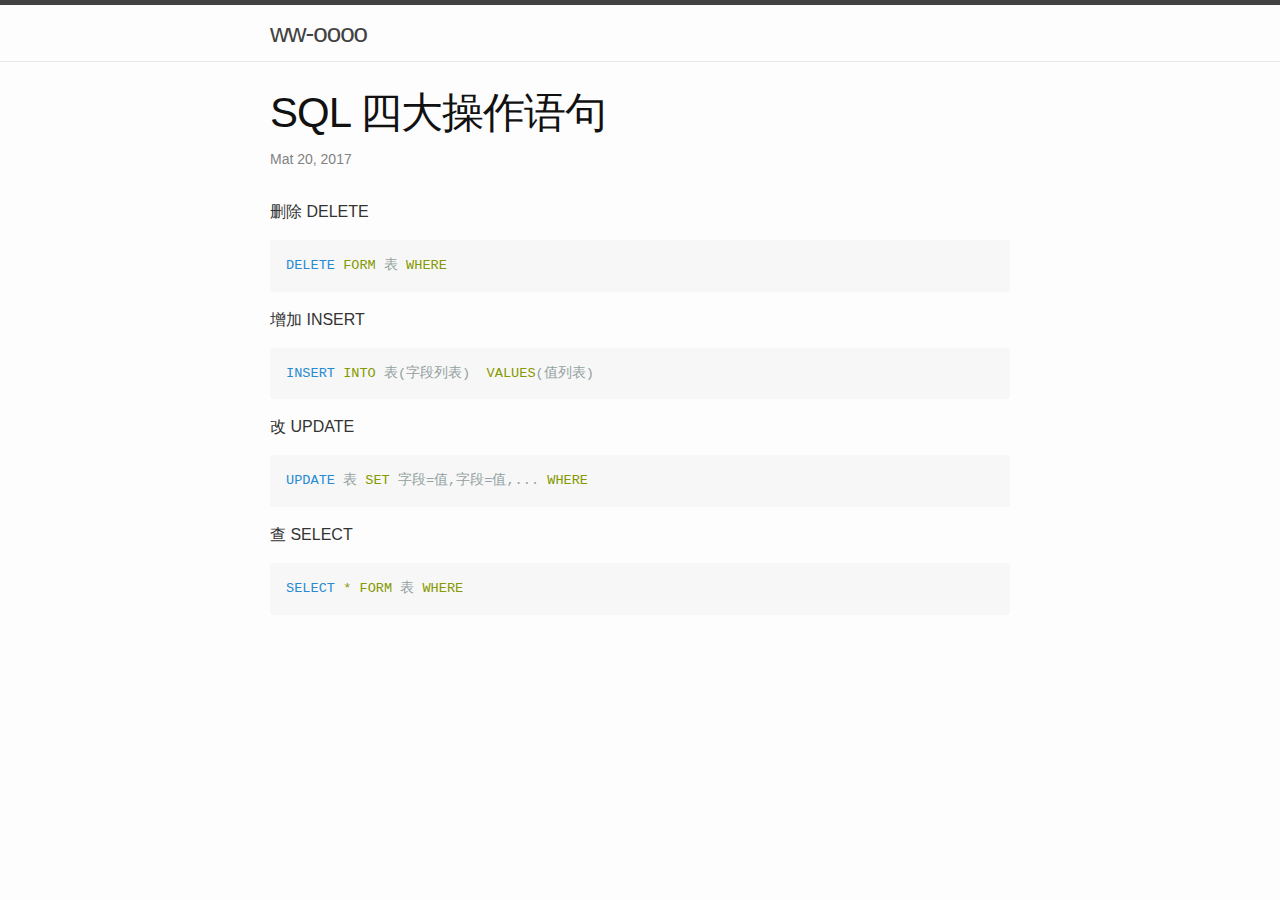
==== 2017.3.20.html @ aa470a13 "数据库四大操作语句" ====
<!DOCTYPE html>
<html>

  <head>
  <meta charset="utf-8">
  <meta name="viewport" content="width=device-width, initial-scale=1">
  <title>上传文件</title>

  <link rel="stylesheet" href="css/main.css">
</head>
  <body>
    <header class="site-header">
  <div class="wrapper">
    <a class="site-title">ww-oooo</a>
  </div>

</header>


    <div class="page-content">
      <div class="wrapper">
        <article class="post" itemscope itemtype="http://schema.org/BlogPosting">

  <header class="post-header">
    <h1 class="post-title" itemprop="name headline">SQL
四大操作语句</h1>
    <p class="post-meta"><time datetime="2017-03-20T00:00:00+00:00" itemprop="datePublished">Mat 20, 2017</time></p>
  </header>

  <div class="markdown-body" itemprop="articleBody">


<p>删除  DELETE</p>

<div class="language-js highlighter-rouge">
	 <pre class="highlight"><code><span class="kd">DELETE</span> <span class="o">FORM</span> <span class="nx">表</span> <span class="o">WHERE</span>
</code></pre>
</div>
<p>增加  INSERT</p>
<div class="language-js highlighter-rouge">
	 <pre class="highlight"><code><span class="kd">INSERT</span> <span class="o">INTO</span> <span class="nx">表(字段列表)</span> <span class="o"> VALUES</span><span class="nx">(值列表)</span>
</code></pre>
</div>
<p>改  UPDATE</p>
<div class="language-js highlighter-rouge">
	 <pre class="highlight"><code><span class="kd">UPDATE</span> <span class="nx">表</span> <span class="o">SET</span> <span class="nx">字段=值,字段=值,...</span> <span class="o">WHERE</span>
</code></pre>
</div>
<p>查  SELECT</p>
<div class="language-js highlighter-rouge">
	 <pre class="highlight"><code><span class="kd">SELECT</span> <span class="o">*</span> <span class="o">FORM</span> <span class="nx">表</span> <span class="o">WHERE</span>
</code></pre>
</div>




  </div>

</article>

      </div>
    </div>



  </body>

</html>
---- css/main.css ----
/** Reset some basic elements */

body,
h1,
h2,
h3,
h4,
h5,
h6,
p,
blockquote,
pre,
hr,
dl,
dd,
ol,
ul,
figure {
	margin: 0;
	padding: 0;
}


/** Basic styling */

body {
	font: 400 16px/1.5 "Helvetica Neue", Helvetica, Arial, sans-serif;
	color: #111;
	background-color: #fdfdfd;
	-webkit-text-size-adjust: 100%;
	-webkit-font-feature-settings: "kern" 1;
	-moz-font-feature-settings: "kern" 1;
	-o-font-feature-settings: "kern" 1;
	font-feature-settings: "kern" 1;
	font-kerning: normal;
}


/** Set `margin-bottom` to maintain vertical rhythm */

h1,
h2,
h3,
h4,
h5,
h6,
p,
blockquote,
pre,
ul,
ol,
dl,
figure {
	margin-bottom: 15px;
}


/** Images */

img {
	max-width: 100%;
	vertical-align: middle;
}


/** Figures */

figure> img {
	display: block;
}

figcaption {
	font-size: 14px;
}


/** Headings */

h1,
h2,
h3,
h4,
h5,
h6 {
	font-weight: 400;
}


/** Links */

a {
	color: #2a7ae2;
	text-decoration: none;
}

a:hover {
	color: #111;
}


/** Wrapper */

.wrapper {
	max-width: -webkit-calc(800px - (30px * 2));
	max-width: calc(800px - (30px * 2));
	margin-right: auto;
	margin-left: auto;
	padding-right: 30px;
	padding-left: 30px;
}

@media screen and (max-width: 800px) {
	.wrapper {
		max-width: -webkit-calc(800px - (30px));
		max-width: calc(800px - (30px));
		padding-right: 15px;
		padding-left: 15px;
	}
}


/** Clearfix */

.wrapper:after,
.footer-col-wrapper:after {
	content: "";
	display: table;
	clear: both;
}


/** Icons */

.icon> svg {
	display: inline-block;
	width: 16px;
	height: 16px;
	vertical-align: middle;
}

.icon> svg path {
	fill: #828282;
}


/** Site header */

.site-header {
	border-top: 5px solid #424242;
	border-bottom: 1px solid #e8e8e8;
	min-height: 56px;
	position: relative;
}

.site-title {
	font-size: 26px;
	font-weight: 300;
	line-height: 56px;
	letter-spacing: -1px;
	margin-bottom: 0;
	float: left;
}

.site-title,
.site-title:visited {
	color: #424242;
}

.site-nav {
	float: right;
	line-height: 56px;
}

.site-nav .menu-icon {
	display: none;
}

.site-nav .page-link {
	color: #111;
	line-height: 1.5;
}

.site-nav .page-link:not(:last-child) {
	margin-right: 20px;
}

@media screen and (max-width: 600px) {
	.site-nav {
		position: absolute;
		top: 9px;
		right: 15px;
		background-color: #fdfdfd;
		border: 1px solid #e8e8e8;
		border-radius: 5px;
		text-align: right;
	}
	.site-nav .menu-icon {
		display: block;
		float: right;
		width: 36px;
		height: 26px;
		line-height: 0;
		padding-top: 10px;
		text-align: center;
	}
	.site-nav .menu-icon> svg {
		width: 18px;
		height: 15px;
	}
	.site-nav .menu-icon> svg path {
		fill: #424242;
	}
	.site-nav .trigger {
		clear: both;
		display: none;
	}
	.site-nav:hover .trigger {
		display: block;
		padding-bottom: 5px;
	}
	.site-nav .page-link {
		display: block;
		padding: 5px 10px;
		margin-left: 20px;
	}
	.site-nav .page-link:not(:last-child) {
		margin-right: 0;
	}
}


/** Site footer */

.site-footer {
	border-top: 1px solid #e8e8e8;
	padding: 30px 0;
}

.footer-heading {
	font-size: 18px;
	margin-bottom: 15px;
}

.contact-list,
.social-media-list {
	list-style: none;
	margin-left: 0;
}

.footer-col-wrapper {
	font-size: 15px;
	color: #828282;
	margin-left: -15px;
}

.footer-col {
	float: left;
	margin-bottom: 15px;
	padding-left: 15px;
}

.footer-col-1 {
	width: -webkit-calc(35% - (30px / 2));
	width: calc(35% - (30px / 2));
}

.footer-col-2 {
	width: -webkit-calc(20% - (30px / 2));
	width: calc(20% - (30px / 2));
}

.footer-col-3 {
	width: -webkit-calc(45% - (30px / 2));
	width: calc(45% - (30px / 2));
}

@media screen and (max-width: 800px) {
	.footer-col-1,
	.footer-col-2 {
		width: -webkit-calc(50% - (30px / 2));
		width: calc(50% - (30px / 2));
	}
	.footer-col-3 {
		width: -webkit-calc(100% - (30px / 2));
		width: calc(100% - (30px / 2));
	}
}

@media screen and (max-width: 600px) {
	.footer-col {
		float: none;
		width: -webkit-calc(100% - (30px / 2));
		width: calc(100% - (30px / 2));
	}
}


/** Page content */

.page-content {
	padding: 30px 0;
}

.page-heading {
	font-size: 20px;
}

.post-list {
	margin-left: 0;
	list-style: none;
}

.post-list> li {
	margin-bottom: 30px;
}

.post-list> li> h2 {
	margin-bottom: 0;
	padding-bottom: 15px;
	border-bottom: 1px solid #e8e8e8;
}

.post-meta {
	font-size: 14px;
	color: #828282;
}

.post-link {
	display: block;
	font-size: 18px;
}


/** Posts */

.post-header {
	margin-bottom: 30px;
}

.post-title {
	font-size: 42px;
	letter-spacing: -1px;
	line-height: 1;
}

@media screen and (max-width: 800px) {
	.post-title {
		font-size: 36px;
	}
}


/* Solarized Dark
For use with Jekyll and Pygments
http://ethanschoonover.com/solarized
SOLARIZED HEX      ROLE
--------- -------- ------------------------------------------
base03    #002b36  background
base01    #586e75  comments / secondary content
base1     #93a1a1  body text / default code / primary content
orange    #cb4b16  constants
red       #dc322f  regex, special keywords
blue      #268bd2  reserved keywords
cyan      #2aa198  strings, numbers
green     #859900  operators, other keywords
*/

.highlight {
	background-color: #002b36;
	color: #93a1a1;
}

.highlight .c {
	color: #586e75;
}


/* Comment */

.highlight .err {
	color: #93a1a1;
}


/* Error */

.highlight .g {
	color: #93a1a1;
}


/* Generic */

.highlight .k {
	color: #859900;
}


/* Keyword */

.highlight .l {
	color: #93a1a1;
}


/* Literal */

.highlight .n {
	color: #93a1a1;
}


/* Name */

.highlight .o {
	color: #859900;
}


/* Operator */

.highlight .x {
	color: #cb4b16;
}


/* Other */

.highlight .p {
	color: #93a1a1;
}


/* Punctuation */

.highlight .cm {
	color: #586e75;
}


/* Comment.Multiline */

.highlight .cp {
	color: #859900;
}


/* Comment.Preproc */

.highlight .c1 {
	color: #586e75;
}


/* Comment.Single */

.highlight .cs {
	color: #859900;
}


/* Comment.Special */

.highlight .gd {
	color: #2aa198;
}


/* Generic.Deleted */

.highlight .ge {
	color: #93a1a1;
	font-style: italic;
}


/* Generic.Emph */

.highlight .gr {
	color: #dc322f;
}


/* Generic.Error */

.highlight .gh {
	color: #cb4b16;
}


/* Generic.Heading */

.highlight .gi {
	color: #859900;
}


/* Generic.Inserted */

.highlight .go {
	color: #93a1a1;
}


/* Generic.Output */

.highlight .gp {
	color: #93a1a1;
}


/* Generic.Prompt */

.highlight .gs {
	color: #93a1a1;
	font-weight: bold;
}


/* Generic.Strong */

.highlight .gu {
	color: #cb4b16;
}


/* Generic.Subheading */

.highlight .gt {
	color: #93a1a1;
}


/* Generic.Traceback */

.highlight .kc {
	color: #cb4b16;
}


/* Keyword.Constant */

.highlight .kd {
	color: #268bd2;
}


/* Keyword.Declaration */

.highlight .kn {
	color: #859900;
}


/* Keyword.Namespace */

.highlight .kp {
	color: #859900;
}


/* Keyword.Pseudo */

.highlight .kr {
	color: #268bd2;
}


/* Keyword.Reserved */

.highlight .kt {
	color: #dc322f;
}


/* Keyword.Type */

.highlight .ld {
	color: #93a1a1;
}


/* Literal.Date */

.highlight .m {
	color: #2aa198;
}


/* Literal.Number */

.highlight .s {
	color: #2aa198;
}


/* Literal.String */

.highlight .na {
	color: #93a1a1;
}


/* Name.Attribute */

.highlight .nb {
	color: #B58900;
}


/* Name.Builtin */

.highlight .nc {
	color: #268bd2;
}


/* Name.Class */

.highlight .no {
	color: #cb4b16;
}


/* Name.Constant */

.highlight .nd {
	color: #268bd2;
}


/* Name.Decorator */

.highlight .ni {
	color: #cb4b16;
}


/* Name.Entity */

.highlight .ne {
	color: #cb4b16;
}


/* Name.Exception */

.highlight .nf {
	color: #268bd2;
}


/* Name.Function */

.highlight .nl {
	color: #93a1a1;
}


/* Name.Label */

.highlight .nn {
	color: #93a1a1;
}


/* Name.Namespace */

.highlight .nx {
	color: #93a1a1;
}


/* Name.Other */

.highlight .py {
	color: #93a1a1;
}


/* Name.Property */

.highlight .nt {
	color: #268bd2;
}


/* Name.Tag */

.highlight .nv {
	color: #268bd2;
}


/* Name.Variable */

.highlight .ow {
	color: #859900;
}


/* Operator.Word */

.highlight .w {
	color: #93a1a1;
}


/* Text.Whitespace */

.highlight .mf {
	color: #2aa198;
}


/* Literal.Number.Float */

.highlight .mh {
	color: #2aa198;
}


/* Literal.Number.Hex */

.highlight .mi {
	color: #2aa198;
}


/* Literal.Number.Integer */

.highlight .mo {
	color: #2aa198;
}


/* Literal.Number.Oct */

.highlight .sb {
	color: #586e75;
}


/* Literal.String.Backtick */

.highlight .sc {
	color: #2aa198;
}


/* Literal.String.Char */

.highlight .sd {
	color: #93a1a1;
}


/* Literal.String.Doc */

.highlight .s2 {
	color: #2aa198;
}


/* Literal.String.Double */

.highlight .se {
	color: #cb4b16;
}


/* Literal.String.Escape */

.highlight .sh {
	color: #93a1a1;
}


/* Literal.String.Heredoc */

.highlight .si {
	color: #2aa198;
}


/* Literal.String.Interpol */

.highlight .sx {
	color: #2aa198;
}


/* Literal.String.Other */

.highlight .sr {
	color: #dc322f;
}


/* Literal.String.Regex */

.highlight .s1 {
	color: #2aa198;
}


/* Literal.String.Single */

.highlight .ss {
	color: #2aa198;
}


/* Literal.String.Symbol */

.highlight .bp {
	color: #268bd2;
}


/* Name.Builtin.Pseudo */

.highlight .vc {
	color: #268bd2;
}


/* Name.Variable.Class */

.highlight .vg {
	color: #268bd2;
}


/* Name.Variable.Global */

.highlight .vi {
	color: #268bd2;
}


/* Name.Variable.Instance */

.highlight .il {
	color: #2aa198;
}


/* Literal.Number.Integer.Long */

@font-face {
	font-family: octicons-link;
	src: url([data-uri]) format("woff");
}

.markdown-body {
	-ms-text-size-adjust: 100%;
	-webkit-text-size-adjust: 100%;
	line-height: 1.5;
	color: #333;
	font-family: -apple-system, BlinkMacSystemFont, "Segoe UI", Roboto, Helvetica, Arial, sans-serif, "Apple Color Emoji", "Segoe UI Emoji", "Segoe UI Symbol";
	font-size: 16px;
	line-height: 1.5;
	word-wrap: break-word;
}

.markdown-body .pl-c {
	color: #969896;
}

.markdown-body .pl-c1,
.markdown-body .pl-s .pl-v {
	color: #0086b3;
}

.markdown-body .pl-e,
.markdown-body .pl-en {
	color: #795da3;
}

.markdown-body .pl-smi,
.markdown-body .pl-s .pl-s1 {
	color: #333;
}

.markdown-body .pl-ent {
	color: #63a35c;
}

.markdown-body .pl-k {
	color: #a71d5d;
}

.markdown-body .pl-s,
.markdown-body .pl-pds,
.markdown-body .pl-s .pl-pse .pl-s1,
.markdown-body .pl-sr,
.markdown-body .pl-sr .pl-cce,
.markdown-body .pl-sr .pl-sre,
.markdown-body .pl-sr .pl-sra {
	color: #183691;
}

.markdown-body .pl-v {
	color: #ed6a43;
}

.markdown-body .pl-id {
	color: #b52a1d;
}

.markdown-body .pl-ii {
	color: #f8f8f8;
	background-color: #b52a1d;
}

.markdown-body .pl-sr .pl-cce {
	font-weight: bold;
	color: #63a35c;
}

.markdown-body .pl-ml {
	color: #693a17;
}

.markdown-body .pl-mh,
.markdown-body .pl-mh .pl-en,
.markdown-body .pl-ms {
	font-weight: bold;
	color: #1d3e81;
}

.markdown-body .pl-mq {
	color: #008080;
}

.markdown-body .pl-mi {
	font-style: italic;
	color: #333;
}

.markdown-body .pl-mb {
	font-weight: bold;
	color: #333;
}

.markdown-body .pl-md {
	color: #bd2c00;
	background-color: #ffecec;
}

.markdown-body .pl-mi1 {
	color: #55a532;
	background-color: #eaffea;
}

.markdown-body .pl-mdr {
	font-weight: bold;
	color: #795da3;
}

.markdown-body .pl-mo {
	color: #1d3e81;
}

.markdown-body .octicon {
	display: inline-block;
	vertical-align: text-top;
	fill: currentColor;
}

.markdown-body a {
	background-color: transparent;
	-webkit-text-decoration-skip: objects;
}

.markdown-body a:active,
.markdown-body a:hover {
	outline-width: 0;
}

.markdown-body strong {
	font-weight: inherit;
}

.markdown-body strong {
	font-weight: bolder;
}

.markdown-body h1 {
	font-size: 2em;
	margin: 0.67em 0;
}

.markdown-body img {
	border-style: none;
}

.markdown-body svg:not(:root) {
	overflow: hidden;
}

.markdown-body code,
.markdown-body kbd,
.markdown-body pre {
	font-family: monospace, monospace;
	font-size: 1em;
}

.markdown-body hr {
	box-sizing: content-box;
	height: 0;
	overflow: visible;
}

.markdown-body input {
	font: inherit;
	margin: 0;
}

.markdown-body input {
	overflow: visible;
}

.markdown-body [type="checkbox"] {
	box-sizing: border-box;
	padding: 0;
}

.markdown-body * {
	box-sizing: border-box;
}

.markdown-body input {
	font-family: inherit;
	font-size: inherit;
	line-height: inherit;
}

.markdown-body a {
	color: #4078c0;
	text-decoration: none;
}

.markdown-body a:hover,
.markdown-body a:active {
	text-decoration: underline;
}

.markdown-body strong {
	font-weight: 600;
}

.markdown-body hr {
	height: 0;
	margin: 15px 0;
	overflow: hidden;
	background: transparent;
	border: 0;
	border-bottom: 1px solid #ddd;
}

.markdown-body hr::before {
	display: table;
	content: "";
}

.markdown-body hr::after {
	display: table;
	clear: both;
	content: "";
}

.markdown-body table {
	border-spacing: 0;
	border-collapse: collapse;
}

.markdown-body td,
.markdown-body th {
	padding: 0;
}

.markdown-body h1,
.markdown-body h2,
.markdown-body h3,
.markdown-body h4,
.markdown-body h5,
.markdown-body h6 {
	margin-top: 0;
	margin-bottom: 0;
}

.markdown-body h1 {
	font-size: 32px;
	font-weight: 600;
}

.markdown-body h2 {
	font-size: 24px;
	font-weight: 600;
}

.markdown-body h3 {
	font-size: 20px;
	font-weight: 600;
}

.markdown-body h4 {
	font-size: 16px;
	font-weight: 600;
}

.markdown-body h5 {
	font-size: 14px;
	font-weight: 600;
}

.markdown-body h6 {
	font-size: 12px;
	font-weight: 600;
}

.markdown-body p {
	margin-top: 0;
	margin-bottom: 10px;
}

.markdown-body blockquote {
	margin: 0;
}

.markdown-body ul,
.markdown-body ol {
	padding-left: 0;
	margin-top: 0;
	margin-bottom: 0;
}

.markdown-body ol ol,
.markdown-body ul ol {
	list-style-type: lower-roman;
}

.markdown-body ul ul ol,
.markdown-body ul ol ol,
.markdown-body ol ul ol,
.markdown-body ol ol ol {
	list-style-type: lower-alpha;
}

.markdown-body dd {
	margin-left: 0;
}

.markdown-body code {
	font-family: Consolas, "Liberation Mono", Menlo, Courier, monospace;
	font-size: 12px;
}

.markdown-body pre {
	margin-top: 0;
	margin-bottom: 0;
	font: 12px Consolas, "Liberation Mono", Menlo, Courier, monospace;
}

.markdown-body .octicon {
	vertical-align: text-bottom;
}

.markdown-body input {
	-webkit-font-feature-settings: "liga" 0;
	font-feature-settings: "liga" 0;
}

.markdown-body::before {
	display: table;
	content: "";
}

.markdown-body::after {
	display: table;
	clear: both;
	content: "";
}

.markdown-body> *:first-child {
	margin-top: 0 !important;
}

.markdown-body> *:last-child {
	margin-bottom: 0 !important;
}

.markdown-body a:not([href]) {
	color: inherit;
	text-decoration: none;
}

.markdown-body .anchor {
	float: left;
	padding-right: 4px;
	margin-left: -20px;
	line-height: 1;
}

.markdown-body .anchor:focus {
	outline: none;
}

.markdown-body p,
.markdown-body blockquote,
.markdown-body ul,
.markdown-body ol,
.markdown-body dl,
.markdown-body table,
.markdown-body pre {
	margin-top: 0;
	margin-bottom: 16px;
}

.markdown-body hr {
	height: 0.25em;
	padding: 0;
	margin: 24px 0;
	background-color: #e7e7e7;
	border: 0;
}

.markdown-body blockquote {
	padding: 0 1em;
	color: #777;
	border-left: 0.25em solid #ddd;
}

.markdown-body blockquote>:first-child {
	margin-top: 0;
}

.markdown-body blockquote>:last-child {
	margin-bottom: 0;
}

.markdown-body kbd {
	display: inline-block;
	padding: 3px 5px;
	font-size: 11px;
	line-height: 10px;
	color: #555;
	vertical-align: middle;
	background-color: #fcfcfc;
	border: solid 1px #ccc;
	border-bottom-color: #bbb;
	border-radius: 3px;
	box-shadow: inset 0 -1px 0 #bbb;
}

.markdown-body h1,
.markdown-body h2,
.markdown-body h3,
.markdown-body h4,
.markdown-body h5,
.markdown-body h6 {
	margin-top: 24px;
	margin-bottom: 16px;
	font-weight: 600;
	line-height: 1.25;
}

.markdown-body h1 .octicon-link,
.markdown-body h2 .octicon-link,
.markdown-body h3 .octicon-link,
.markdown-body h4 .octicon-link,
.markdown-body h5 .octicon-link,
.markdown-body h6 .octicon-link {
	color: #000;
	vertical-align: middle;
	visibility: hidden;
}

.markdown-body h1:hover .anchor,
.markdown-body h2:hover .anchor,
.markdown-body h3:hover .anchor,
.markdown-body h4:hover .anchor,
.markdown-body h5:hover .anchor,
.markdown-body h6:hover .anchor {
	text-decoration: none;
}

.markdown-body h1:hover .anchor .octicon-link,
.markdown-body h2:hover .anchor .octicon-link,
.markdown-body h3:hover .anchor .octicon-link,
.markdown-body h4:hover .anchor .octicon-link,
.markdown-body h5:hover .anchor .octicon-link,
.markdown-body h6:hover .anchor .octicon-link {
	visibility: visible;
}

.markdown-body h1 {
	padding-bottom: 0.3em;
	font-size: 2em;
	border-bottom: 1px solid #eee;
}

.markdown-body h2 {
	padding-bottom: 0.3em;
	font-size: 1.5em;
	border-bottom: 1px solid #eee;
}

.markdown-body h3 {
	font-size: 1.25em;
}

.markdown-body h4 {
	font-size: 1em;
}

.markdown-body h5 {
	font-size: 0.875em;
}

.markdown-body h6 {
	font-size: 0.85em;
	color: #777;
}

.markdown-body ul,
.markdown-body ol {
	padding-left: 2em;
}

.markdown-body ul ul,
.markdown-body ul ol,
.markdown-body ol ol,
.markdown-body ol ul {
	margin-top: 0;
	margin-bottom: 0;
}

.markdown-body li> p {
	margin-top: 16px;
}

.markdown-body li+ li {
	margin-top: 0.25em;
}

.markdown-body dl {
	padding: 0;
}

.markdown-body dl dt {
	padding: 0;
	margin-top: 16px;
	font-size: 1em;
	font-style: italic;
	font-weight: bold;
}

.markdown-body dl dd {
	padding: 0 16px;
	margin-bottom: 16px;
}

.markdown-body table {
	display: block;
	width: 100%;
	overflow: auto;
}

.markdown-body table th {
	font-weight: bold;
}

.markdown-body table th,
.markdown-body table td {
	padding: 6px 13px;
	border: 1px solid #ddd;
}

.markdown-body table tr {
	background-color: #fff;
	border-top: 1px solid #ccc;
}

.markdown-body table tr:nth-child(2n) {
	background-color: #f8f8f8;
}

.markdown-body img {
	max-width: 100%;
	box-sizing: content-box;
	background-color: #fff;
}

.markdown-body code {
	padding: 0;
	padding-top: 0.2em;
	padding-bottom: 0.2em;
	margin: 0;
	font-size: 85%;
	background-color: rgba(0, 0, 0, 0.04);
	border-radius: 3px;
}

.markdown-body code::before,
.markdown-body code::after {
	letter-spacing: -0.2em;
	content: "\00a0";
}

.markdown-body pre {
	word-wrap: normal;
}

.markdown-body pre> code {
	padding: 0;
	margin: 0;
	font-size: 100%;
	word-break: normal;
	white-space: pre;
	background: transparent;
	border: 0;
}

.markdown-body .highlight {
	margin-bottom: 16px;
}

.markdown-body .highlight pre {
	margin-bottom: 0;
	word-break: normal;
}

.markdown-body .highlight pre,
.markdown-body pre {
	padding: 16px;
	overflow: auto;
	font-size: 85%;
	line-height: 1.45;
	background-color: #f7f7f7;
	border-radius: 3px;
}

.markdown-body pre code {
	display: inline;
	max-width: auto;
	padding: 0;
	margin: 0;
	overflow: visible;
	line-height: inherit;
	word-wrap: normal;
	background-color: transparent;
	border: 0;
}

.markdown-body pre code::before,
.markdown-body pre code::after {
	content: normal;
}

.markdown-body .pl-0 {
	padding-left: 0 !important;
}

.markdown-body .pl-1 {
	padding-left: 3px !important;
}

.markdown-body .pl-2 {
	padding-left: 6px !important;
}

.markdown-body .pl-3 {
	padding-left: 12px !important;
}

.markdown-body .pl-4 {
	padding-left: 24px !important;
}

.markdown-body .pl-5 {
	padding-left: 36px !important;
}

.markdown-body .pl-6 {
	padding-left: 48px !important;
}

.markdown-body .full-commit .btn-outline:not(:disabled):hover {
	color: #4078c0;
	border: 1px solid #4078c0;
}

.markdown-body kbd {
	display: inline-block;
	padding: 3px 5px;
	font: 11px Consolas, "Liberation Mono", Menlo, Courier, monospace;
	line-height: 10px;
	color: #555;
	vertical-align: middle;
	background-color: #fcfcfc;
	border: solid 1px #ccc;
	border-bottom-color: #bbb;
	border-radius: 3px;
	box-shadow: inset 0 -1px 0 #bbb;
}

.markdown-body:checked+ .radio-label {
	position: relative;
	z-index: 1;
	border-color: #4078c0;
}

.markdown-body .task-list-item {
	list-style-type: none;
}

.markdown-body .task-list-item+ .task-list-item {
	margin-top: 3px;
}

.markdown-body .task-list-item input {
	margin: 0 0.2em 0.25em -1.6em;
	vertical-align: middle;
}

.markdown-body hr {
	border-bottom-color: #eee;
}
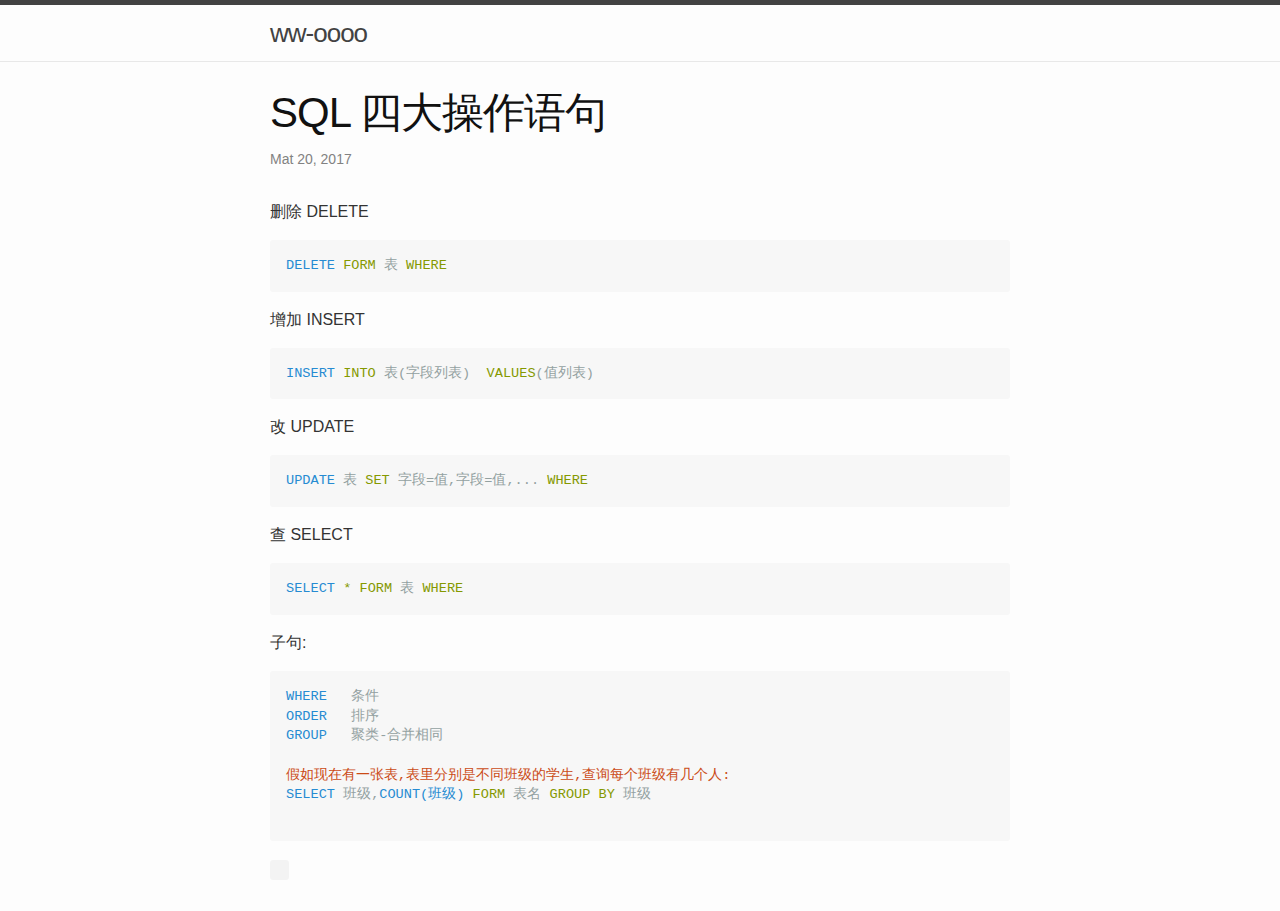
==== commit 69e32eca: "add" ====
--- a/2017.3.20.html
+++ b/2017.3.20.html
@@ -51,6 +51,16 @@
 	 <pre class="highlight"><code><span class="kd">SELECT</span> <span class="o">*</span> <span class="o">FORM</span> <span class="nx">表</span> <span class="o">WHERE</span>
 </code></pre>
 </div>
+<p>子句:</p>
+<div class="language-js highlighter-rouge">
+	 <pre class="highlight"><code><span class="kd">WHERE</span>   <span class="nx">条件</span>
+<span class="kd">ORDER</span>   <span class="nx">排序</span>
+<span class="kd">GROUP</span>   <span class="nx">聚类-合并相同</span>
+
+<span class="kc">假如现在有一张表,表里分别是不同班级的学生,查询每个班级有几个人:</span>
+<span class="kd">SELECT</span> <span class="nx">班级,</span><span class="kd">COUNT(班级)</span> <span class="o">FORM</span> <span class="nx">表名</span> <span class="o">GROUP BY</span> <span class="nx">班级</span>
+     
+</div>
 
 
 
